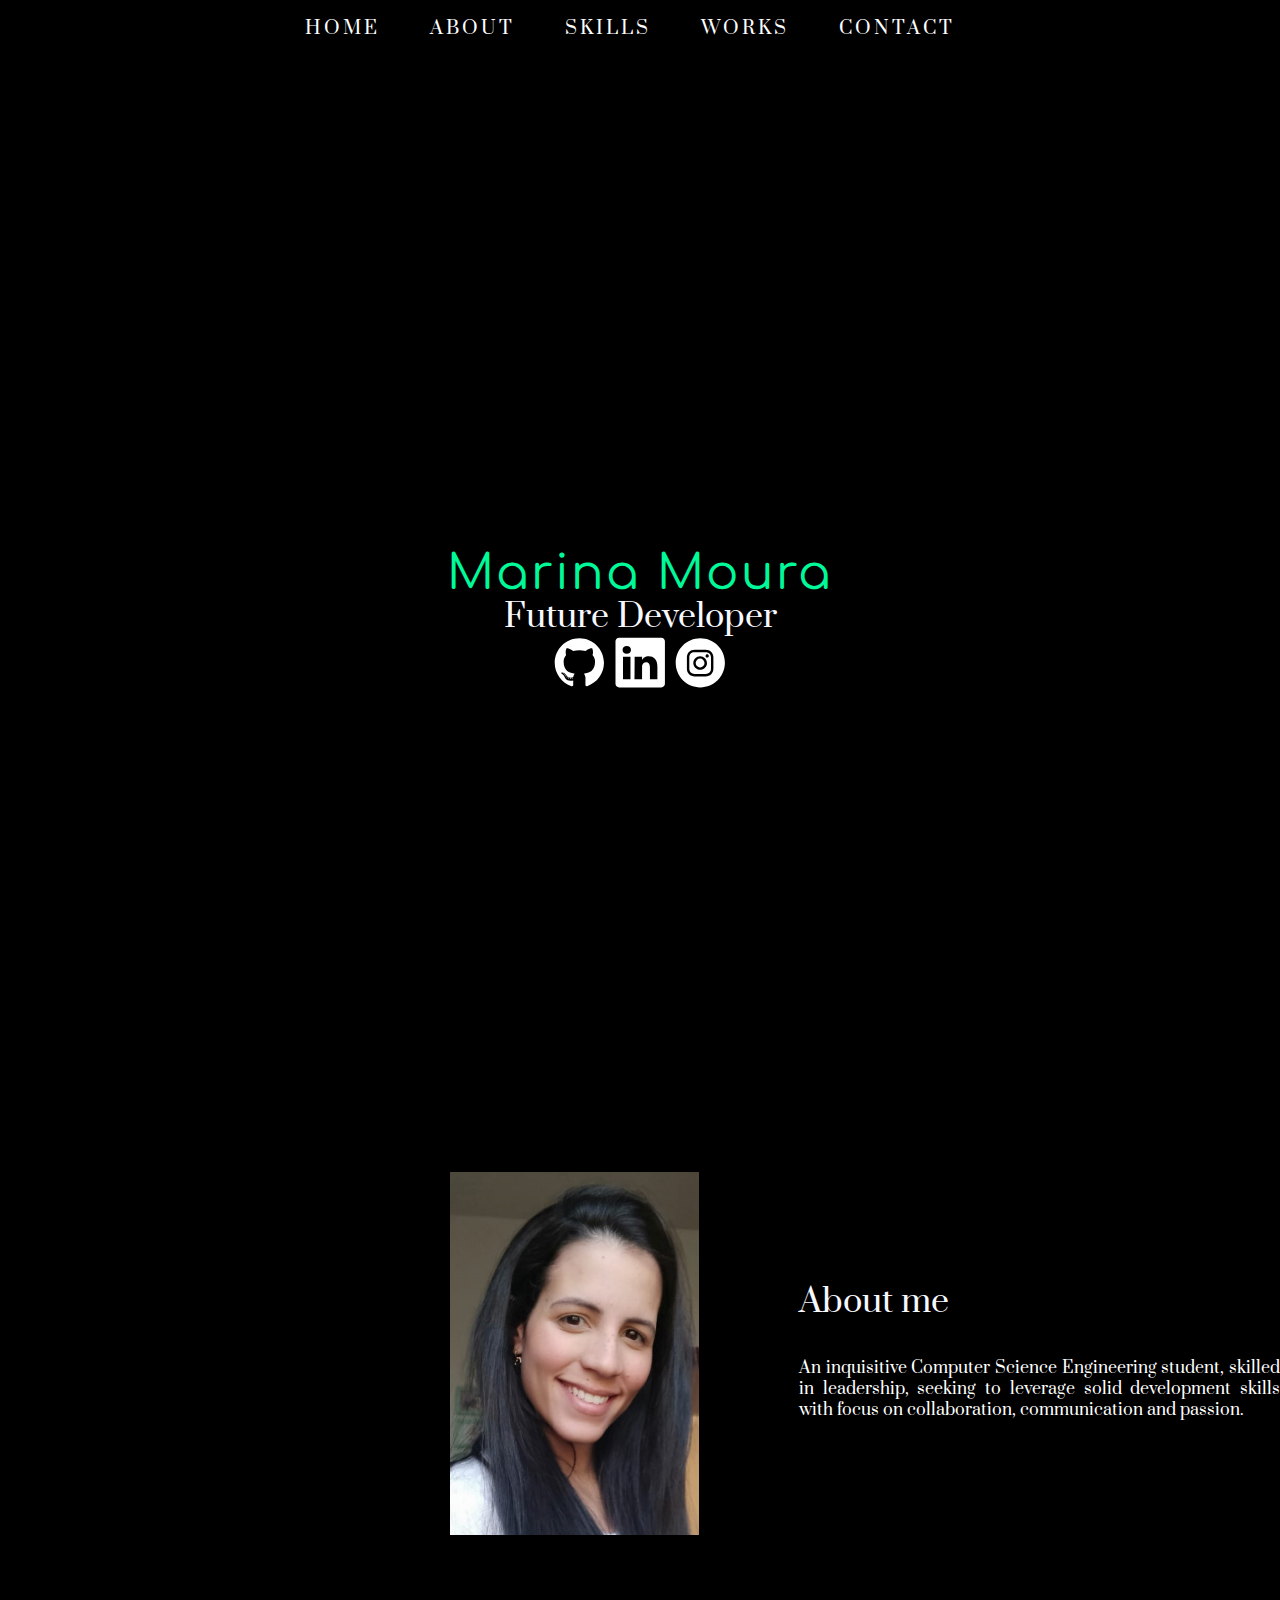
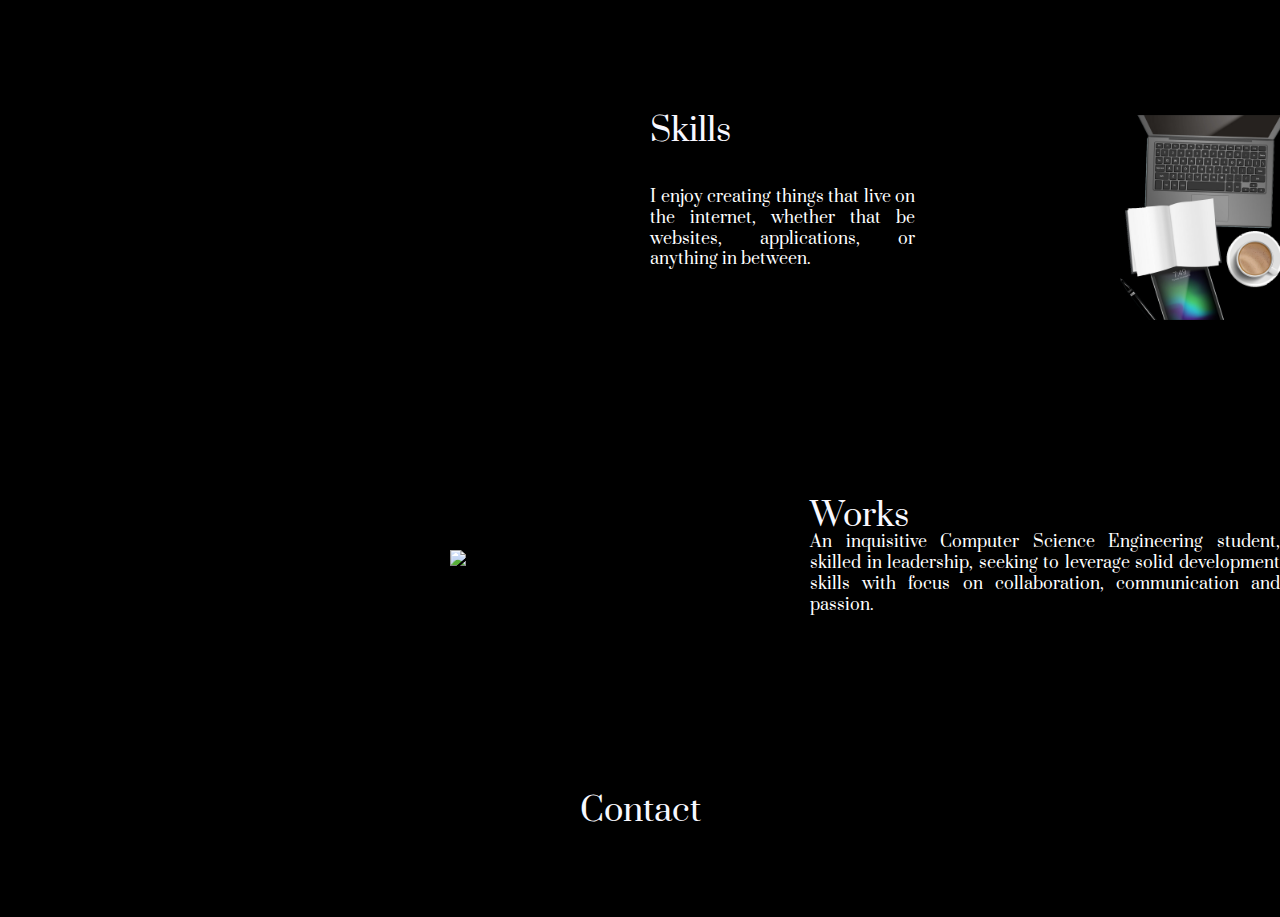
==== marina.html @ d6b8ef47 "Iniciando Projeto de Portifolio" ====
<!DOCTYPE html>
<html lang="pt-BR">
<head>
    <meta charset="UTF-8"/>
    <meta http-equiv="X-UA-Compatible" content="IE=edge"/>
    <meta name="viewport" content="width=device-width, initial-scale=1.0"/>
    <link href="./styles/styles.css" rel="stylesheet"/>
</head>
<body>
<header>
    <div class="content">
        <nav>
            <ul>
                <li><a href="#home">Home</a></li>
                <li><a href="#about">About</a></li>
                <li><a href="#skills">Skills</a></li>
                <li><a href="#woks">Works</a></li>
                <li><a href="#contact">Contact</a></li>
            </ul>
        </nav>

    </div>
</header>
<section id="home">
    <div class="content">
        <h1>Marina Moura</h1>
        <h2>Future Developer</h2>
        <div class="social">
            <a href="#" target="_blank">
                <svg enable-background="new -1163 1657.697 56.693 56.693" height="56.693px" id="Layer_1" version="1.1"
                     viewBox="-1163 1657.697 56.693 56.693" width="56.693px" xml:space="preserve"
                     xmlns="http://www.w3.org/2000/svg"
                     xmlns:xlink="http://www.w3.org/1999/xlink" fill="currentColor"><g><path clip-rule="evenodd" d="M-1134.6598,1662.9163c-13.601,0-24.63,11.0267-24.63,24.6299   c0,10.8821,7.0573,20.1144,16.8435,23.3713c1.2308,0.2279,1.6829-0.5345,1.6829-1.1849c0-0.587-0.0227-2.5276-0.0334-4.5857   c-6.8521,1.4901-8.2979-2.906-8.2979-2.906c-1.1205-2.8467-2.7347-3.6039-2.7347-3.6039   c-2.2349-1.5287,0.1685-1.4972,0.1685-1.4972c2.473,0.1737,3.7755,2.5385,3.7755,2.5385c2.1967,3.7651,5.7618,2.6765,7.1675,2.0472   c0.2211-1.5917,0.8591-2.6786,1.5637-3.2936c-5.4707-0.6226-11.2218-2.7347-11.2218-12.1722c0-2.6888,0.9623-4.8861,2.538-6.611   c-0.2557-0.6206-1.0989-3.1255,0.2386-6.5183c0,0,2.0684-0.6616,6.7747,2.525c1.9648-0.5458,4.0719-0.8195,6.165-0.829   c2.093,0.0095,4.2017,0.2832,6.17,0.829c4.7012-3.1866,6.7665-2.525,6.7665-2.525c1.3406,3.3928,0.4974,5.8977,0.2417,6.5183   c1.5793,1.7249,2.5348,3.9221,2.5348,6.611c0,9.4602-5.7618,11.5428-11.2465,12.1527c0.8834,0.7644,1.6704,2.2632,1.6704,4.561   c0,3.2955-0.0282,5.9479-0.0282,6.7592c0,0.6556,0.4432,1.4236,1.6915,1.1818c9.7812-3.2605,16.8296-12.4896,16.8296-23.3682   C-1110.0299,1673.943-1121.0574,1662.9163-1134.6598,1662.9163z" fill-rule="evenodd"/><path
                        d="M-1149.9611,1698.2793c-0.0542,0.1227-0.2469,0.1593-0.4222,0.0753c-0.1788-0.0804-0.2788-0.2473-0.2211-0.37   c0.053-0.126,0.2457-0.161,0.4242-0.0769C-1150.0013,1697.9882-1149.8993,1698.1566-1149.9611,1698.2793L-1149.9611,1698.2793z    M-1150.2642,1698.0547"/><path
                        d="M-1148.9634,1699.3922c-0.1174,0.1086-0.3473,0.0581-0.5031-0.1139c-0.1613-0.1718-0.1912-0.4016-0.072-0.5118   c0.1211-0.1088,0.3438-0.0579,0.505,0.1139C-1148.8721,1699.0541-1148.8407,1699.2819-1148.9634,1699.3922L-1148.9634,1699.3922z    M-1149.1984,1699.14"/><path
                        d="M-1147.9922,1700.8105c-0.151,0.1051-0.3979,0.0067-0.5505-0.2123c-0.151-0.2191-0.151-0.4819,0.0035-0.5872   c0.1526-0.1051,0.396-0.0104,0.5505,0.2068C-1147.8381,1700.4406-1147.8381,1700.7034-1147.9922,1700.8105L-1147.9922,1700.8105z    M-1147.9922,1700.8105"/><path
                        d="M-1146.6619,1702.1812c-0.1351,0.1489-0.4227,0.1086-0.6329-0.0945c-0.2155-0.1984-0.2753-0.4803-0.1403-0.6293   c0.1371-0.149,0.4263-0.1072,0.6381,0.0944C-1146.5831,1701.7501-1146.5182,1702.0337-1146.6619,1702.1812L-1146.6619,1702.1812z    M-1146.6619,1702.1812"/><path
                        d="M-1144.8265,1702.9769c-0.0597,0.1927-0.3365,0.2804-0.6154,0.1984c-0.2788-0.0845-0.4608-0.3103-0.4047-0.5051   c0.0577-0.1943,0.3361-0.2855,0.6169-0.1979C-1144.9512,1702.5563-1144.7688,1702.7805-1144.8265,1702.9769L-1144.8265,1702.9769z    M-1144.8265,1702.9769"/><path
                        d="M-1142.8107,1703.1243c0.0067,0.2031-0.2299,0.3716-0.5226,0.3752c-0.2944,0.0067-0.533-0.1577-0.5361-0.3577   c0-0.2052,0.2313-0.3717,0.5258-0.3768C-1143.0509,1702.7594-1142.8107,1702.9227-1142.8107,1703.1243L-1142.8107,1703.1243z    M-1142.8107,1703.1243"/><path
                        d="M-1140.9351,1702.8052c0.035,0.198-0.1686,0.4015-0.4594,0.4557c-0.2859,0.0526-0.5504-0.0701-0.587-0.2665   c-0.0354-0.2031,0.1716-0.4066,0.4573-0.4592C-1141.233,1702.4846-1140.9722,1702.6036-1140.9351,1702.8052L-1140.9351,1702.8052z    M-1140.9351,1702.8052"/></g></svg>
            </a>
            <a href="#" target="_blank">

                <svg enable-background="new 0 0 56.693 56.693" height="56.693px" id="Layer_1" version="1.1"
                     viewBox="0 0 56.693 56.693"
                     width="56.693px" xml:space="preserve" xmlns="http://www.w3.org/2000/svg"
                     xmlns:xlink="http://www.w3.org/1999/xlink" fill="currentColor"><g><path d="M30.071,27.101v-0.077c-0.016,0.026-0.033,0.052-0.05,0.077H30.071z"/><path
                        d="M49.265,4.667H7.145c-2.016,0-3.651,1.596-3.651,3.563v42.613c0,1.966,1.635,3.562,3.651,3.562h42.12   c2.019,0,3.654-1.597,3.654-3.562V8.23C52.919,6.262,51.283,4.667,49.265,4.667z M18.475,46.304h-7.465V23.845h7.465V46.304z    M14.743,20.777h-0.05c-2.504,0-4.124-1.725-4.124-3.88c0-2.203,1.67-3.88,4.223-3.88c2.554,0,4.125,1.677,4.175,3.88   C18.967,19.052,17.345,20.777,14.743,20.777z M45.394,46.304h-7.465V34.286c0-3.018-1.08-5.078-3.781-5.078   c-2.062,0-3.29,1.389-3.831,2.731c-0.197,0.479-0.245,1.149-0.245,1.821v12.543h-7.465c0,0,0.098-20.354,0-22.459h7.465v3.179   c0.992-1.53,2.766-3.709,6.729-3.709c4.911,0,8.594,3.211,8.594,10.11V46.304z"/></g></svg>
            </a>
            <a href="#" target="_blank">
                <svg height="56.7px" id="Layer_1" style="enable-background:new 0 0 56.7 56.7;" version="1.1"
                     viewBox="0 0 56.7 56.7"
                     width="56.7px" xml:space="preserve" xmlns="http://www.w3.org/2000/svg"
                     xmlns:xlink="http://www.w3.org/1999/xlink" fill="currentColor"><g><circle cx="28.1" cy="30" r="4.4"/><path
                        d="M33.6,19.2h-11c-1.6,0-3,0.5-3.9,1.4c-0.9,0.9-1.4,2.3-1.4,3.9v11c0,1.6,0.5,3,1.5,4c1,0.9,2.3,1.4,3.9,1.4h10.9   c1.6,0,3-0.5,3.9-1.4c1-0.9,1.5-2.3,1.5-3.9v-11c0-1.6-0.5-2.9-1.4-3.9C36.6,19.7,35.3,19.2,33.6,19.2z M28.1,36.8   c-3.8,0-6.8-3.1-6.8-6.8c0-3.8,3.1-6.8,6.8-6.8S35,26.2,35,30C35,33.8,31.9,36.8,28.1,36.8z M35.2,24.5c-0.9,0-1.6-0.7-1.6-1.6   s0.7-1.6,1.6-1.6s1.6,0.7,1.6,1.6S36.1,24.5,35.2,24.5z"/><path
                        d="M28.3,5.2c-13.6,0-24.6,11-24.6,24.6c0,13.6,11,24.6,24.6,24.6c13.6,0,24.6-11,24.6-24.6C53,16.2,41.9,5.2,28.3,5.2z    M41.4,35.6c0,2.3-0.8,4.3-2.2,5.7c-1.4,1.4-3.4,2.1-5.6,2.1H22.7c-2.2,0-4.2-0.7-5.6-2.1c-1.5-1.4-2.2-3.4-2.2-5.7v-11   c0-4.6,3.1-7.8,7.8-7.8h11c2.3,0,4.2,0.8,5.6,2.2c1.4,1.4,2.1,3.3,2.1,5.6V35.6z"/></g></svg>
            </a>
        </div>
    </div>
</section>
<section id="about">
    <div class="content">
        <img src="./img/perfil.jpeg" alt="imagem"/>
        <div class="aboutmetext">
            <h2>About me</h2>
            <p>
                An inquisitive Computer Science Engineering student, skilled in leadership,
                seeking to leverage solid development skills with focus on collaboration,
                communication and passion.
            </p>
        </div>
    </div>
</section>
<section id="skills">
    <div class="content">
        <div class="skillstext">
            <h2>Skills</h2>
            <p>
                I enjoy creating things that live on the internet, whether that be websites, applications, or anything
                in between.
            </p>
        </div>
        <img src="./img/skills.png" alt="Skills"/>
    </div>
</section>
<section id="works">
    <div class="content">
        <img src="./img/works.jpg" alt="woks"/>
        <div class="workstxt">
            <h2>Works</h2>
            <p>
                An inquisitive Computer Science Engineering student, skilled in leadership, seeking to leverage solid development skills with focus on collaboration, communication and passion.
            </p>
        </div>
    </div>
</section>
<section id="contact">
    <div class="content">
        <h2>Contact</h2>
    </div>
</section>
<body>
</html>
---- styles/styles.css ----
@import url('https://fonts.googleapis.com/css2?family=Prata&display=swap');
@import url('https://fonts.googleapis.com/css2?family=Comfortaa:wght@300&display=swap');

/*.navecao{
    font-family: 'Poiret One', cursive;
    font-size: 24px;
    color:aliceblue;
}

.navecao ul {
    display:flex;
    justify-content:center;
}

.navecao ul li {
    list-style: none;
    padding-right: 20px;
    background-color: rgb(0, 0, 0);
    letter-spacing: 3px;
}*/

:root {
    --color-back: #00000;
}

/* RESET */
html, body, div, span, applet, object, iframe,
h1, h2, h3, h4, h5, h6, p, blockquote, pre,
a, abbr, acronym, address, big, cite, code,
del, dfn, em, img, ins, kbd, q, s, samp,
small, strike, strong, sub, sup, tt, var,
b, u, i, center,
dl, dt, dd, ol, ul, li,
fieldset, form, label, legend,
table, caption, tbody, tfoot, thead, tr, th, td,
article, aside, canvas, details, embed,
figure, figcaption, footer, header, hgroup,
menu, nav, output, ruby, section, summary,
time, mark, audio, video {
    margin: 0;
    padding: 0;
    border: 0;
    font-size: 100%;
    font: inherit;
    vertical-align: baseline;
}

/* HTML5 display-role reset for older browsers */
article, aside, details, figcaption, figure,
footer, header, hgroup, menu, nav, section {
    display: block;
}

body {
    line-height: 1;
}

ol, ul {
    list-style: none;
}

blockquote, q {
    quotes: none;
}

blockquote:before, blockquote:after,
q:before, q:after {
    content: '';
    content: none;
}

table {
    border-collapse: collapse;
    border-spacing: 0;
}

a {
    text-decoration: none;
}

p {
    display: flex;
    justify-content: center;
    color: white;
    text-align: justify;
    line-height: 1.3;
}

html {
    font-family: 'Prata', serif;
    font-weight: 400;
    scroll-behavior: smooth;
    background-color: black;
}

header,
section,
footer {
    display: flex;
    justify-content: center;
    width: 100vw; /*100% o tamanho da tela*/
}

section {
    padding: 90px 0;
}

.content {
    display: flex;
    flex-direction: column;
    /*margin: home right bottom left */
    margin: 0 auto;
    max-width: 1258px;
    width: 100%;
}

.content h1 {
    display: flex;
    padding-top: 100px;
    justify-content: center;
}

/*TYPOGRAPHY*/

h1 {
    font-family: 'Comfortaa', cursive;
    font-size: 48px;
    line-height: 54px;
    color: mediumspringgreen;
    letter-spacing: 2px;
}
h2 {
    font-size: 32px;
    color: ghostwhite;
}

/*HEADER */
nav {
    display: block;
    width: 100%;
}

nav ul {
    align-items: center;
    display: flex;
    justify-content: center;
    height: 58px;
    /*largura 100% do tamanho do elemento pai*/
    width: 100%;
}

nav ul li {
    display: block;
    margin: 0 15px;
}

nav ul li a {
    color: white;
    font-size: 18px;
    letter-spacing: 3px;
    padding-right: 20px;
    text-transform: uppercase;
}

nav ul li a:hover {
    color: mediumspringgreen;

}

/*home*/

#home .content {
    align-items: center;
    height: calc(100vh - 56px);
    justify-content: center;
}


#home .social a {
    color:white;

}
#home .social a:hover {
    color: mediumspringgreen;
}

/* about me*/

#about .content{
    flex-direction: row;
    align-items: center;
    margin-left: 450px;
}

#about img {
    width: 30%;
}

#about .aboutmetext {
    margin-left: 100px;
    width: 600px;
}
#about .aboutmetext h2 {
    margin-bottom: 40px;
}

/*skills*/

#skills .content {
    flex-direction: row;
    margin-left: 550px;
}

#skills p {
    padding-top: 40px;

}

#skills img {
    width: 50%;
}

#skills .skillstext {
    margin-left: 100px;
    width: 600px;
}

/*works*/

#works .content{
    flex-direction: row;
    align-items: center;
    margin-left: 450px;
}

#works img {
    width: 40%;
}

#works .workstxt {
    margin-left: 100px;
    width: 600px;

}
/*contact*/

#contact .content {
    align-items: center;
    justify-content: center;
}
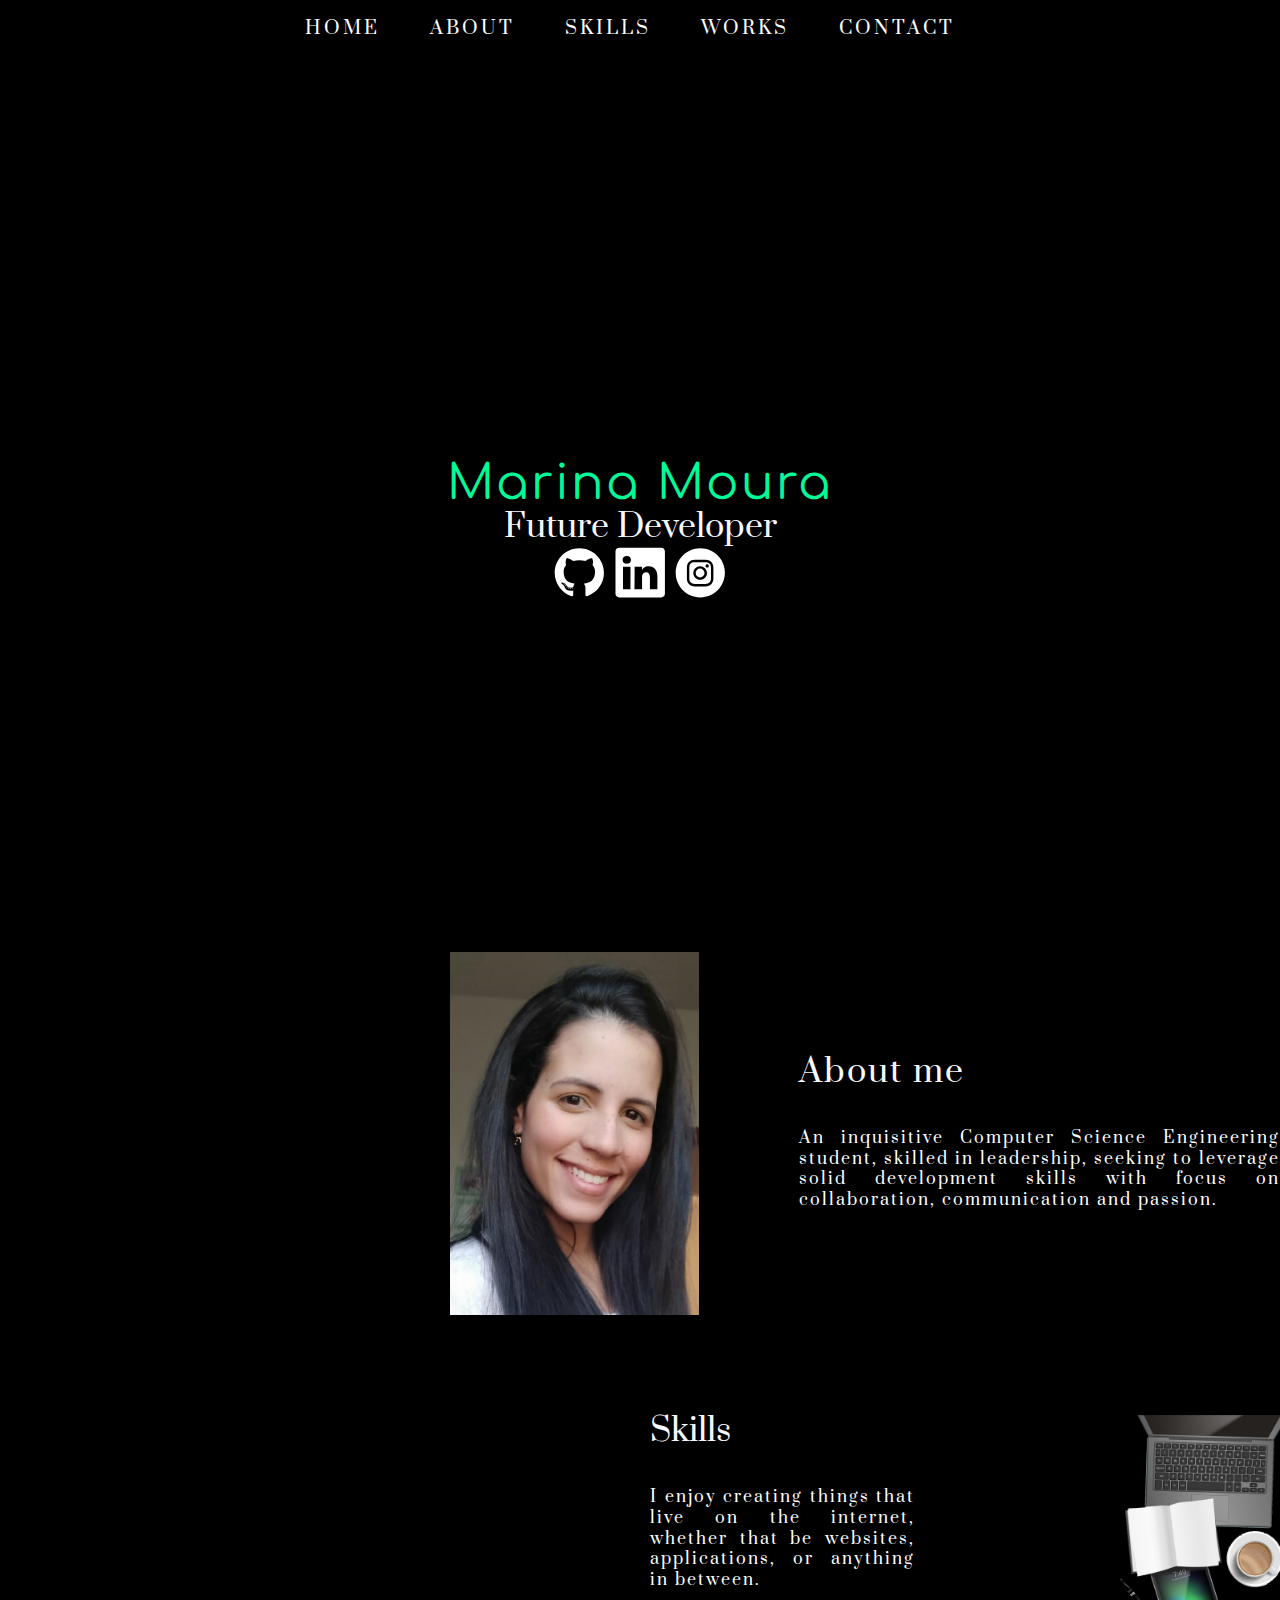
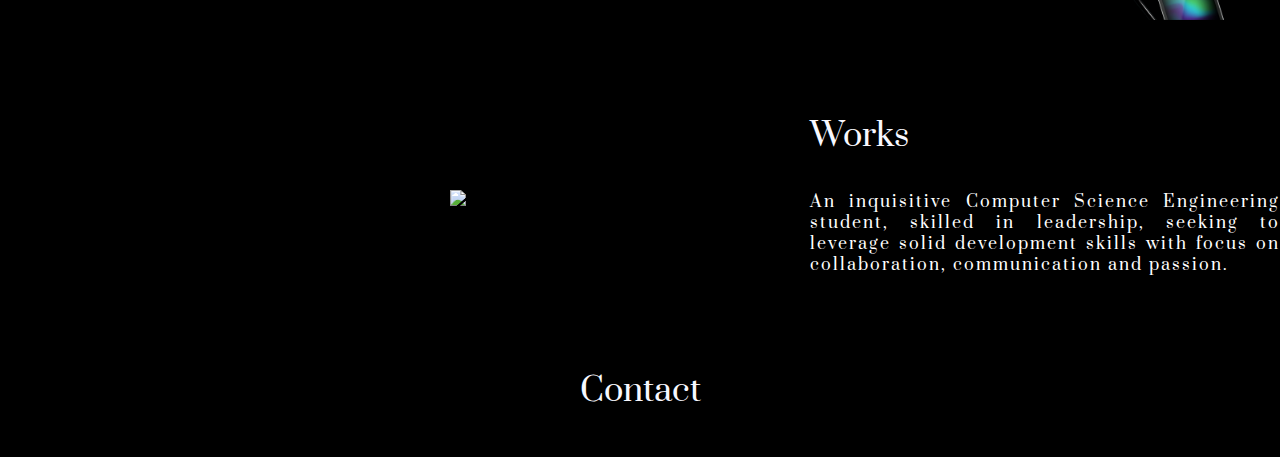
==== commit 01270bc7: "Ajustes nos Styles" ====
--- a/marina.html
+++ b/marina.html
@@ -7,6 +7,7 @@
     <link href="./styles/styles.css" rel="stylesheet"/>
 </head>
 <body>
+<title>Portifólio Marina</title>
 <header>
     <div class="content">
         <nav>
@@ -14,7 +15,7 @@
                 <li><a href="#home">Home</a></li>
                 <li><a href="#about">About</a></li>
                 <li><a href="#skills">Skills</a></li>
-                <li><a href="#woks">Works</a></li>
+                <li><a href="#works">Works</a></li>
                 <li><a href="#contact">Contact</a></li>
             </ul>
         </nav>
@@ -30,7 +31,7 @@
                 <svg enable-background="new -1163 1657.697 56.693 56.693" height="56.693px" id="Layer_1" version="1.1"
                      viewBox="-1163 1657.697 56.693 56.693" width="56.693px" xml:space="preserve"
                      xmlns="http://www.w3.org/2000/svg"
-                     xmlns:xlink="http://www.w3.org/1999/xlink" fill="currentColor"><g><path clip-rule="evenodd" d="M-1134.6598,1662.9163c-13.601,0-24.63,11.0267-24.63,24.6299   c0,10.8821,7.0573,20.1144,16.8435,23.3713c1.2308,0.2279,1.6829-0.5345,1.6829-1.1849c0-0.587-0.0227-2.5276-0.0334-4.5857   c-6.8521,1.4901-8.2979-2.906-8.2979-2.906c-1.1205-2.8467-2.7347-3.6039-2.7347-3.6039   c-2.2349-1.5287,0.1685-1.4972,0.1685-1.4972c2.473,0.1737,3.7755,2.5385,3.7755,2.5385c2.1967,3.7651,5.7618,2.6765,7.1675,2.0472   c0.2211-1.5917,0.8591-2.6786,1.5637-3.2936c-5.4707-0.6226-11.2218-2.7347-11.2218-12.1722c0-2.6888,0.9623-4.8861,2.538-6.611   c-0.2557-0.6206-1.0989-3.1255,0.2386-6.5183c0,0,2.0684-0.6616,6.7747,2.525c1.9648-0.5458,4.0719-0.8195,6.165-0.829   c2.093,0.0095,4.2017,0.2832,6.17,0.829c4.7012-3.1866,6.7665-2.525,6.7665-2.525c1.3406,3.3928,0.4974,5.8977,0.2417,6.5183   c1.5793,1.7249,2.5348,3.9221,2.5348,6.611c0,9.4602-5.7618,11.5428-11.2465,12.1527c0.8834,0.7644,1.6704,2.2632,1.6704,4.561   c0,3.2955-0.0282,5.9479-0.0282,6.7592c0,0.6556,0.4432,1.4236,1.6915,1.1818c9.7812-3.2605,16.8296-12.4896,16.8296-23.3682   C-1110.0299,1673.943-1121.0574,1662.9163-1134.6598,1662.9163z" fill-rule="evenodd"/><path
+                     fill="currentColor"><g><path clip-rule="evenodd" d="M-1134.6598,1662.9163c-13.601,0-24.63,11.0267-24.63,24.6299   c0,10.8821,7.0573,20.1144,16.8435,23.3713c1.2308,0.2279,1.6829-0.5345,1.6829-1.1849c0-0.587-0.0227-2.5276-0.0334-4.5857   c-6.8521,1.4901-8.2979-2.906-8.2979-2.906c-1.1205-2.8467-2.7347-3.6039-2.7347-3.6039   c-2.2349-1.5287,0.1685-1.4972,0.1685-1.4972c2.473,0.1737,3.7755,2.5385,3.7755,2.5385c2.1967,3.7651,5.7618,2.6765,7.1675,2.0472   c0.2211-1.5917,0.8591-2.6786,1.5637-3.2936c-5.4707-0.6226-11.2218-2.7347-11.2218-12.1722c0-2.6888,0.9623-4.8861,2.538-6.611   c-0.2557-0.6206-1.0989-3.1255,0.2386-6.5183c0,0,2.0684-0.6616,6.7747,2.525c1.9648-0.5458,4.0719-0.8195,6.165-0.829   c2.093,0.0095,4.2017,0.2832,6.17,0.829c4.7012-3.1866,6.7665-2.525,6.7665-2.525c1.3406,3.3928,0.4974,5.8977,0.2417,6.5183   c1.5793,1.7249,2.5348,3.9221,2.5348,6.611c0,9.4602-5.7618,11.5428-11.2465,12.1527c0.8834,0.7644,1.6704,2.2632,1.6704,4.561   c0,3.2955-0.0282,5.9479-0.0282,6.7592c0,0.6556,0.4432,1.4236,1.6915,1.1818c9.7812-3.2605,16.8296-12.4896,16.8296-23.3682   C-1110.0299,1673.943-1121.0574,1662.9163-1134.6598,1662.9163z" fill-rule="evenodd"/><path
                         d="M-1149.9611,1698.2793c-0.0542,0.1227-0.2469,0.1593-0.4222,0.0753c-0.1788-0.0804-0.2788-0.2473-0.2211-0.37   c0.053-0.126,0.2457-0.161,0.4242-0.0769C-1150.0013,1697.9882-1149.8993,1698.1566-1149.9611,1698.2793L-1149.9611,1698.2793z    M-1150.2642,1698.0547"/><path
                         d="M-1148.9634,1699.3922c-0.1174,0.1086-0.3473,0.0581-0.5031-0.1139c-0.1613-0.1718-0.1912-0.4016-0.072-0.5118   c0.1211-0.1088,0.3438-0.0579,0.505,0.1139C-1148.8721,1699.0541-1148.8407,1699.2819-1148.9634,1699.3922L-1148.9634,1699.3922z    M-1149.1984,1699.14"/><path
                         d="M-1147.9922,1700.8105c-0.151,0.1051-0.3979,0.0067-0.5505-0.2123c-0.151-0.2191-0.151-0.4819,0.0035-0.5872   c0.1526-0.1051,0.396-0.0104,0.5505,0.2068C-1147.8381,1700.4406-1147.8381,1700.7034-1147.9922,1700.8105L-1147.9922,1700.8105z    M-1147.9922,1700.8105"/><path
@@ -44,14 +45,14 @@
                 <svg enable-background="new 0 0 56.693 56.693" height="56.693px" id="Layer_1" version="1.1"
                      viewBox="0 0 56.693 56.693"
                      width="56.693px" xml:space="preserve" xmlns="http://www.w3.org/2000/svg"
-                     xmlns:xlink="http://www.w3.org/1999/xlink" fill="currentColor"><g><path d="M30.071,27.101v-0.077c-0.016,0.026-0.033,0.052-0.05,0.077H30.071z"/><path
+                     fill="currentColor"><g><path d="M30.071,27.101v-0.077c-0.016,0.026-0.033,0.052-0.05,0.077H30.071z"/><path
                         d="M49.265,4.667H7.145c-2.016,0-3.651,1.596-3.651,3.563v42.613c0,1.966,1.635,3.562,3.651,3.562h42.12   c2.019,0,3.654-1.597,3.654-3.562V8.23C52.919,6.262,51.283,4.667,49.265,4.667z M18.475,46.304h-7.465V23.845h7.465V46.304z    M14.743,20.777h-0.05c-2.504,0-4.124-1.725-4.124-3.88c0-2.203,1.67-3.88,4.223-3.88c2.554,0,4.125,1.677,4.175,3.88   C18.967,19.052,17.345,20.777,14.743,20.777z M45.394,46.304h-7.465V34.286c0-3.018-1.08-5.078-3.781-5.078   c-2.062,0-3.29,1.389-3.831,2.731c-0.197,0.479-0.245,1.149-0.245,1.821v12.543h-7.465c0,0,0.098-20.354,0-22.459h7.465v3.179   c0.992-1.53,2.766-3.709,6.729-3.709c4.911,0,8.594,3.211,8.594,10.11V46.304z"/></g></svg>
             </a>
             <a href="#" target="_blank">
                 <svg height="56.7px" id="Layer_1" style="enable-background:new 0 0 56.7 56.7;" version="1.1"
                      viewBox="0 0 56.7 56.7"
                      width="56.7px" xml:space="preserve" xmlns="http://www.w3.org/2000/svg"
-                     xmlns:xlink="http://www.w3.org/1999/xlink" fill="currentColor"><g><circle cx="28.1" cy="30" r="4.4"/><path
+                     fill="currentColor"><g><circle cx="28.1" cy="30" r="4.4"/><path
                         d="M33.6,19.2h-11c-1.6,0-3,0.5-3.9,1.4c-0.9,0.9-1.4,2.3-1.4,3.9v11c0,1.6,0.5,3,1.5,4c1,0.9,2.3,1.4,3.9,1.4h10.9   c1.6,0,3-0.5,3.9-1.4c1-0.9,1.5-2.3,1.5-3.9v-11c0-1.6-0.5-2.9-1.4-3.9C36.6,19.7,35.3,19.2,33.6,19.2z M28.1,36.8   c-3.8,0-6.8-3.1-6.8-6.8c0-3.8,3.1-6.8,6.8-6.8S35,26.2,35,30C35,33.8,31.9,36.8,28.1,36.8z M35.2,24.5c-0.9,0-1.6-0.7-1.6-1.6   s0.7-1.6,1.6-1.6s1.6,0.7,1.6,1.6S36.1,24.5,35.2,24.5z"/><path
                         d="M28.3,5.2c-13.6,0-24.6,11-24.6,24.6c0,13.6,11,24.6,24.6,24.6c13.6,0,24.6-11,24.6-24.6C53,16.2,41.9,5.2,28.3,5.2z    M41.4,35.6c0,2.3-0.8,4.3-2.2,5.7c-1.4,1.4-3.4,2.1-5.6,2.1H22.7c-2.2,0-4.2-0.7-5.6-2.1c-1.5-1.4-2.2-3.4-2.2-5.7v-11   c0-4.6,3.1-7.8,7.8-7.8h11c2.3,0,4.2,0.8,5.6,2.2c1.4,1.4,2.1,3.3,2.1,5.6V35.6z"/></g></svg>
             </a>
@@ -86,10 +87,11 @@
 <section id="works">
     <div class="content">
         <img src="./img/works.jpg" alt="woks"/>
-        <div class="workstxt">
+        <div class="workstext">
             <h2>Works</h2>
             <p>
-                An inquisitive Computer Science Engineering student, skilled in leadership, seeking to leverage solid development skills with focus on collaboration, communication and passion.
+                An inquisitive Computer Science Engineering student, skilled in leadership, seeking to leverage solid
+                development skills with focus on collaboration, communication and passion.
             </p>
         </div>
     </div>
@@ -99,5 +101,5 @@
         <h2>Contact</h2>
     </div>
 </section>
-<body>
+</body>
 </html>--- a/styles/styles.css
+++ b/styles/styles.css
@@ -102,7 +102,8 @@
 }
 
 section {
-    padding: 90px 0;
+    padding: 50px 0;
+
 }
 
 .content {
@@ -112,6 +113,7 @@
     margin: 0 auto;
     max-width: 1258px;
     width: 100%;
+
 }
 
 .content h1 {
@@ -119,7 +121,16 @@
     padding-top: 100px;
     justify-content: center;
 }
-
+.text {
+    width: 600px;
+}
+
+.text.left {
+    margin-left: 150px;
+}
+.text.right {
+    margin-right: 150px;
+}
 /*TYPOGRAPHY*/
 
 h1 {
@@ -169,12 +180,16 @@
 
 /*home*/
 
+#home {
+    padding: 0;
+}
 #home .content {
     align-items: center;
     height: calc(100vh - 56px);
     justify-content: center;
-}
-
+
+
+}
 
 #home .social a {
     color:white;
@@ -199,6 +214,7 @@
 #about .aboutmetext {
     margin-left: 100px;
     width: 600px;
+    letter-spacing: 2px;
 }
 #about .aboutmetext h2 {
     margin-bottom: 40px;
@@ -213,6 +229,7 @@
 
 #skills p {
     padding-top: 40px;
+    letter-spacing: 2px;
 
 }
 
@@ -237,11 +254,16 @@
     width: 40%;
 }
 
-#works .workstxt {
+#works .workstext {
     margin-left: 100px;
     width: 600px;
-
-}
+}
+
+#works p {
+    padding-top: 40px;
+    letter-spacing: 2px;
+}
+
 /*contact*/
 
 #contact .content {
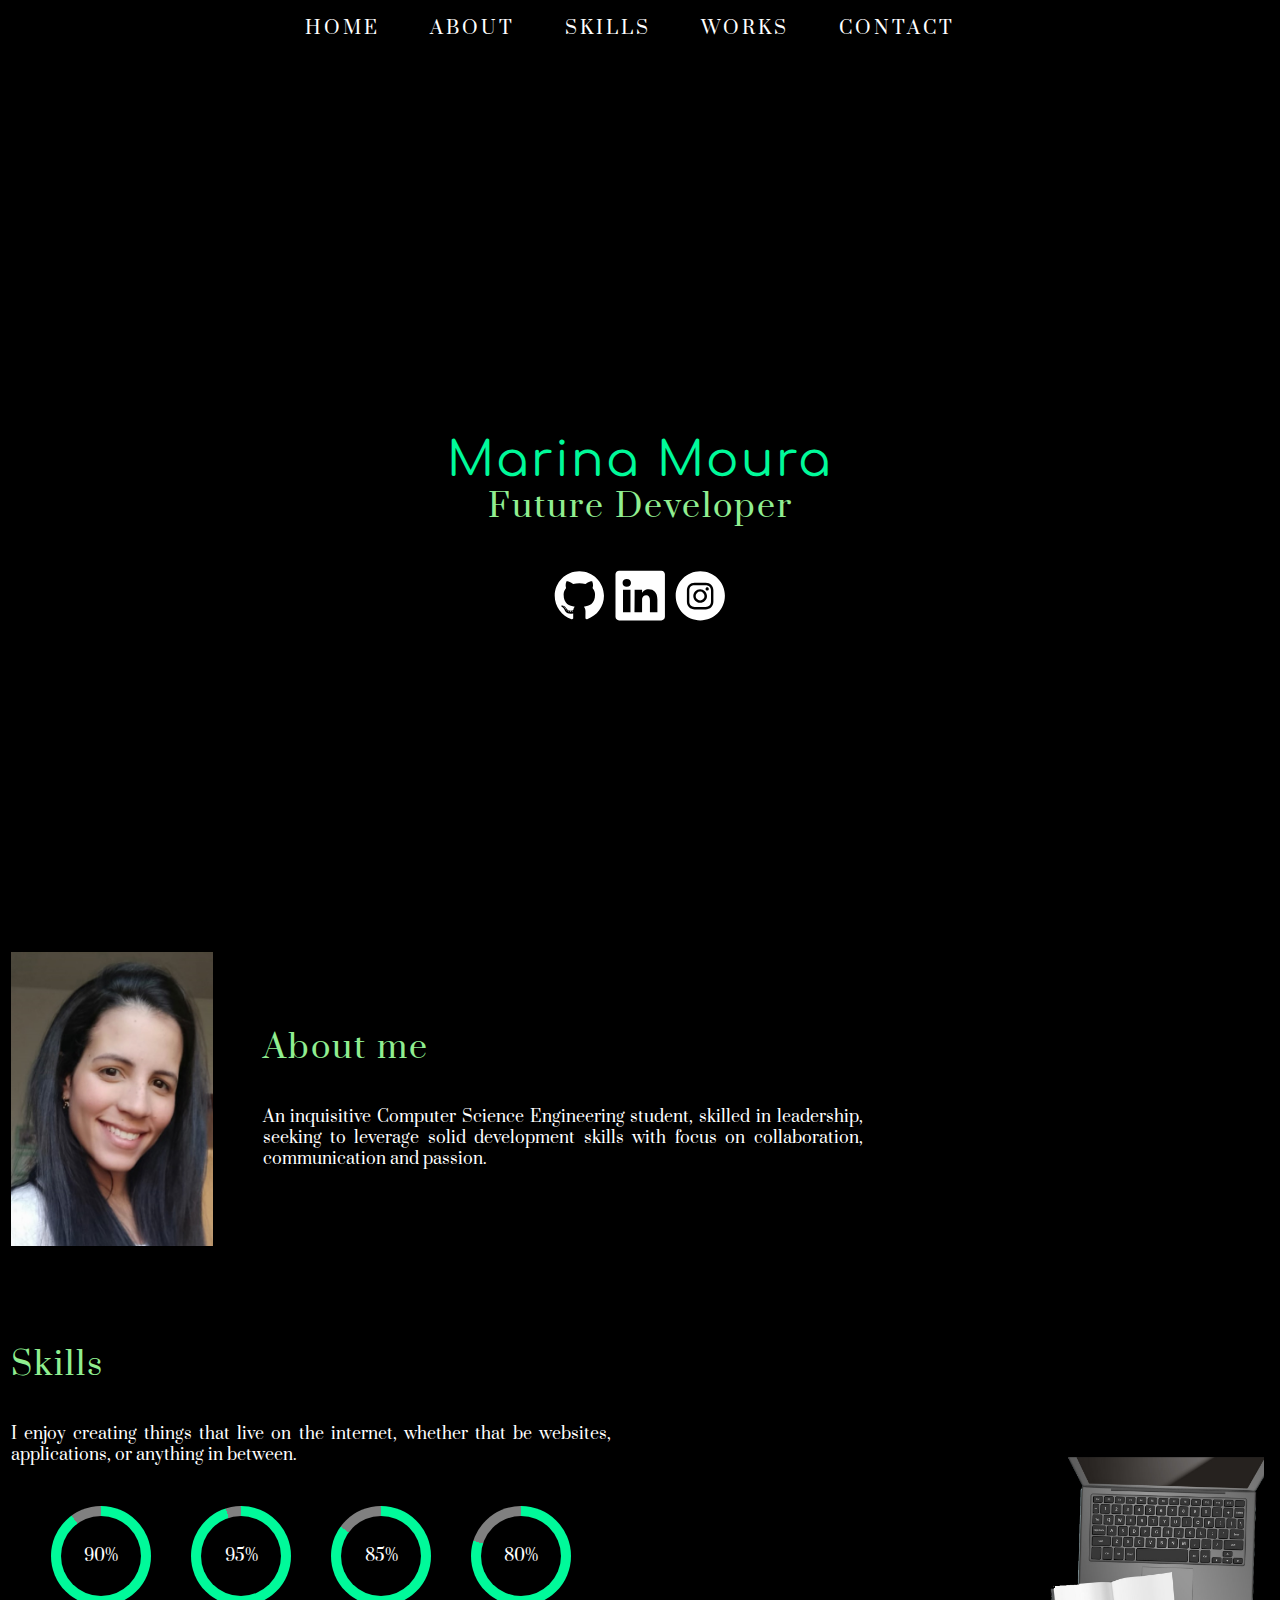
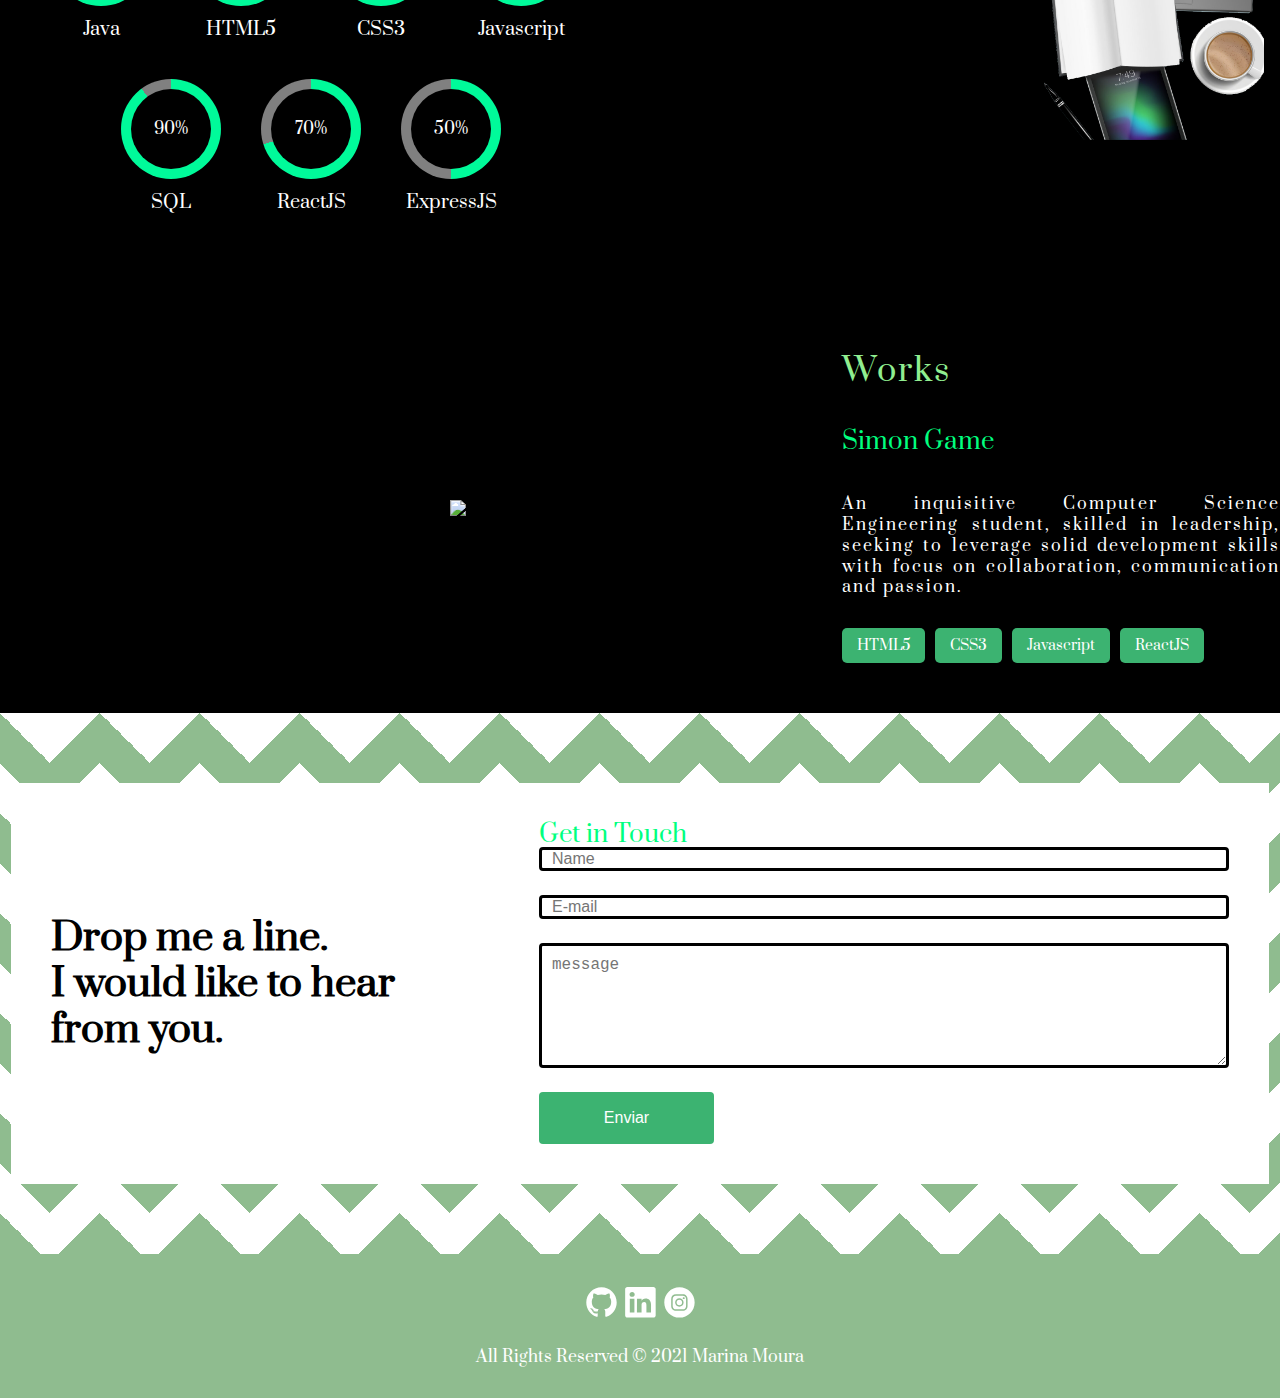
==== commit 05ab765b: "Ajustes nos styles" ====
--- a/marina.html
+++ b/marina.html
@@ -62,7 +62,7 @@
 <section id="about">
     <div class="content">
         <img src="./img/perfil.jpeg" alt="imagem"/>
-        <div class="aboutmetext">
+        <div class="text right">
             <h2>About me</h2>
             <p>
                 An inquisitive Computer Science Engineering student, skilled in leadership,
@@ -74,32 +74,136 @@
 </section>
 <section id="skills">
     <div class="content">
-        <div class="skillstext">
+        <div class="text right">
             <h2>Skills</h2>
             <p>
                 I enjoy creating things that live on the internet, whether that be websites, applications, or anything
                 in between.
             </p>
+            <div class="skills-list">
+                <div>
+                    <div class="skill-content">
+                        <div class="skill sk90">
+                            <span>90%</span>
+                        </div>
+                        <small>Java</small>
+                    </div>
+                </div>
+                <div class="skill-content">
+                    <div class="skill sk95">
+                        <span>95%</span>
+                    </div>
+                    <small>HTML5</small>
+                </div>
+
+                <div class="skill-content">
+                    <div class="skill sk85">
+                        <span>85%</span>
+                    </div>
+                    <small>CSS3</small>
+                </div>
+
+                <div class="skill-content">
+                    <div class="skill sk80">
+                        <span>80%</span>
+                    </div>
+                    <small>Javascript</small>
+                </div>
+
+                <div class="skill-content">
+                    <div class="skill sk90">
+                        <span>90%</span>
+                    </div>
+                    <small>SQL</small>
+                </div>
+
+                <div class="skill-content">
+                    <div class="skill sk70">
+                        <span>70%</span>
+                    </div>
+                    <small>ReactJS</small>
+                </div>
+
+                <div class="skill-content">
+                    <div class="skill sk50">
+                        <span>50%</span>
+                    </div>
+                    <small>ExpressJS</small>
+                </div>
+            </div>
         </div>
         <img src="./img/skills.png" alt="Skills"/>
     </div>
 </section>
 <section id="works">
     <div class="content">
-        <img src="./img/works.jpg" alt="woks"/>
-        <div class="workstext">
+        <img src="./img/works.jpg" alt="works"/>
+        <div class="text left">
             <h2>Works</h2>
+            <h3>Simon Game</h3>
             <p>
                 An inquisitive Computer Science Engineering student, skilled in leadership, seeking to leverage solid
                 development skills with focus on collaboration, communication and passion.
             </p>
+            <div class="tags">
+                <span>HTML5</span>
+                <span>CSS3</span>
+                <span>Javascript</span>
+                <span>ReactJS</span>
+            </div>
         </div>
     </div>
 </section>
 <section id="contact">
     <div class="content">
-        <h2>Contact</h2>
-    </div>
-</section>
+        <span>
+            Drop me a line.<br/>
+            I would like to hear from you.
+        </span>
+        <form>
+            <h3>Get in Touch</h3>
+            <input name="name" type="text" placeholder="Name" required/>
+            <input name="email" type="email" placeholder="E-mail" required/>
+            <textarea name="message" placeholder="message" required></textarea>
+            <button type="submit">Enviar</button>
+        </form>
+    </div>
+</section>
+<footer>
+    <div class="content">
+        <div class="social">
+            <a href="#" target="_blank">
+                <svg enable-background="new -1163 1657.697 56.693 56.693" height="56.693px" id="Layer_1" version="1.1"
+                     viewBox="-1163 1657.697 56.693 56.693" width="56.693px" xml:space="preserve"
+                     xmlns="http://www.w3.org/2000/svg"
+                     fill="currentColor"><g><path clip-rule="evenodd" d="M-1134.6598,1662.9163c-13.601,0-24.63,11.0267-24.63,24.6299   c0,10.8821,7.0573,20.1144,16.8435,23.3713c1.2308,0.2279,1.6829-0.5345,1.6829-1.1849c0-0.587-0.0227-2.5276-0.0334-4.5857   c-6.8521,1.4901-8.2979-2.906-8.2979-2.906c-1.1205-2.8467-2.7347-3.6039-2.7347-3.6039   c-2.2349-1.5287,0.1685-1.4972,0.1685-1.4972c2.473,0.1737,3.7755,2.5385,3.7755,2.5385c2.1967,3.7651,5.7618,2.6765,7.1675,2.0472   c0.2211-1.5917,0.8591-2.6786,1.5637-3.2936c-5.4707-0.6226-11.2218-2.7347-11.2218-12.1722c0-2.6888,0.9623-4.8861,2.538-6.611   c-0.2557-0.6206-1.0989-3.1255,0.2386-6.5183c0,0,2.0684-0.6616,6.7747,2.525c1.9648-0.5458,4.0719-0.8195,6.165-0.829   c2.093,0.0095,4.2017,0.2832,6.17,0.829c4.7012-3.1866,6.7665-2.525,6.7665-2.525c1.3406,3.3928,0.4974,5.8977,0.2417,6.5183   c1.5793,1.7249,2.5348,3.9221,2.5348,6.611c0,9.4602-5.7618,11.5428-11.2465,12.1527c0.8834,0.7644,1.6704,2.2632,1.6704,4.561   c0,3.2955-0.0282,5.9479-0.0282,6.7592c0,0.6556,0.4432,1.4236,1.6915,1.1818c9.7812-3.2605,16.8296-12.4896,16.8296-23.3682   C-1110.0299,1673.943-1121.0574,1662.9163-1134.6598,1662.9163z" fill-rule="evenodd"/><path
+                        d="M-1149.9611,1698.2793c-0.0542,0.1227-0.2469,0.1593-0.4222,0.0753c-0.1788-0.0804-0.2788-0.2473-0.2211-0.37   c0.053-0.126,0.2457-0.161,0.4242-0.0769C-1150.0013,1697.9882-1149.8993,1698.1566-1149.9611,1698.2793L-1149.9611,1698.2793z    M-1150.2642,1698.0547"/><path
+                        d="M-1148.9634,1699.3922c-0.1174,0.1086-0.3473,0.0581-0.5031-0.1139c-0.1613-0.1718-0.1912-0.4016-0.072-0.5118   c0.1211-0.1088,0.3438-0.0579,0.505,0.1139C-1148.8721,1699.0541-1148.8407,1699.2819-1148.9634,1699.3922L-1148.9634,1699.3922z    M-1149.1984,1699.14"/><path
+                        d="M-1147.9922,1700.8105c-0.151,0.1051-0.3979,0.0067-0.5505-0.2123c-0.151-0.2191-0.151-0.4819,0.0035-0.5872   c0.1526-0.1051,0.396-0.0104,0.5505,0.2068C-1147.8381,1700.4406-1147.8381,1700.7034-1147.9922,1700.8105L-1147.9922,1700.8105z    M-1147.9922,1700.8105"/><path
+                        d="M-1146.6619,1702.1812c-0.1351,0.1489-0.4227,0.1086-0.6329-0.0945c-0.2155-0.1984-0.2753-0.4803-0.1403-0.6293   c0.1371-0.149,0.4263-0.1072,0.6381,0.0944C-1146.5831,1701.7501-1146.5182,1702.0337-1146.6619,1702.1812L-1146.6619,1702.1812z    M-1146.6619,1702.1812"/><path
+                        d="M-1144.8265,1702.9769c-0.0597,0.1927-0.3365,0.2804-0.6154,0.1984c-0.2788-0.0845-0.4608-0.3103-0.4047-0.5051   c0.0577-0.1943,0.3361-0.2855,0.6169-0.1979C-1144.9512,1702.5563-1144.7688,1702.7805-1144.8265,1702.9769L-1144.8265,1702.9769z    M-1144.8265,1702.9769"/><path
+                        d="M-1142.8107,1703.1243c0.0067,0.2031-0.2299,0.3716-0.5226,0.3752c-0.2944,0.0067-0.533-0.1577-0.5361-0.3577   c0-0.2052,0.2313-0.3717,0.5258-0.3768C-1143.0509,1702.7594-1142.8107,1702.9227-1142.8107,1703.1243L-1142.8107,1703.1243z    M-1142.8107,1703.1243"/><path
+                        d="M-1140.9351,1702.8052c0.035,0.198-0.1686,0.4015-0.4594,0.4557c-0.2859,0.0526-0.5504-0.0701-0.587-0.2665   c-0.0354-0.2031,0.1716-0.4066,0.4573-0.4592C-1141.233,1702.4846-1140.9722,1702.6036-1140.9351,1702.8052L-1140.9351,1702.8052z    M-1140.9351,1702.8052"/></g></svg>
+            </a>
+            <a href="#" target="_blank">
+
+                <svg enable-background="new 0 0 56.693 56.693" height="56.693px" id="Layer_1" version="1.1"
+                     viewBox="0 0 56.693 56.693"
+                     width="56.693px" xml:space="preserve" xmlns="http://www.w3.org/2000/svg"
+                     fill="currentColor"><g><path d="M30.071,27.101v-0.077c-0.016,0.026-0.033,0.052-0.05,0.077H30.071z"/><path
+                        d="M49.265,4.667H7.145c-2.016,0-3.651,1.596-3.651,3.563v42.613c0,1.966,1.635,3.562,3.651,3.562h42.12   c2.019,0,3.654-1.597,3.654-3.562V8.23C52.919,6.262,51.283,4.667,49.265,4.667z M18.475,46.304h-7.465V23.845h7.465V46.304z    M14.743,20.777h-0.05c-2.504,0-4.124-1.725-4.124-3.88c0-2.203,1.67-3.88,4.223-3.88c2.554,0,4.125,1.677,4.175,3.88   C18.967,19.052,17.345,20.777,14.743,20.777z M45.394,46.304h-7.465V34.286c0-3.018-1.08-5.078-3.781-5.078   c-2.062,0-3.29,1.389-3.831,2.731c-0.197,0.479-0.245,1.149-0.245,1.821v12.543h-7.465c0,0,0.098-20.354,0-22.459h7.465v3.179   c0.992-1.53,2.766-3.709,6.729-3.709c4.911,0,8.594,3.211,8.594,10.11V46.304z"/></g></svg>
+            </a>
+            <a href="#" target="_blank">
+                <svg height="56.7px" id="Layer_1" style="enable-background:new 0 0 56.7 56.7;" version="1.1"
+                     viewBox="0 0 56.7 56.7"
+                     width="56.7px" xml:space="preserve" xmlns="http://www.w3.org/2000/svg"
+                     fill="currentColor"><g><circle cx="28.1" cy="30" r="4.4"/><path
+                        d="M33.6,19.2h-11c-1.6,0-3,0.5-3.9,1.4c-0.9,0.9-1.4,2.3-1.4,3.9v11c0,1.6,0.5,3,1.5,4c1,0.9,2.3,1.4,3.9,1.4h10.9   c1.6,0,3-0.5,3.9-1.4c1-0.9,1.5-2.3,1.5-3.9v-11c0-1.6-0.5-2.9-1.4-3.9C36.6,19.7,35.3,19.2,33.6,19.2z M28.1,36.8   c-3.8,0-6.8-3.1-6.8-6.8c0-3.8,3.1-6.8,6.8-6.8S35,26.2,35,30C35,33.8,31.9,36.8,28.1,36.8z M35.2,24.5c-0.9,0-1.6-0.7-1.6-1.6   s0.7-1.6,1.6-1.6s1.6,0.7,1.6,1.6S36.1,24.5,35.2,24.5z"/><path
+                        d="M28.3,5.2c-13.6,0-24.6,11-24.6,24.6c0,13.6,11,24.6,24.6,24.6c13.6,0,24.6-11,24.6-24.6C53,16.2,41.9,5.2,28.3,5.2z    M41.4,35.6c0,2.3-0.8,4.3-2.2,5.7c-1.4,1.4-3.4,2.1-5.6,2.1H22.7c-2.2,0-4.2-0.7-5.6-2.1c-1.5-1.4-2.2-3.4-2.2-5.7v-11   c0-4.6,3.1-7.8,7.8-7.8h11c2.3,0,4.2,0.8,5.6,2.2c1.4,1.4,2.1,3.3,2.1,5.6V35.6z"/></g></svg>
+            </a>
+        </div>
+        <p> All Rights Reserved &copy; 2021 Marina Moura</p>
+    </div>
+</footer>
 </body>
 </html>--- a/styles/styles.css
+++ b/styles/styles.css
@@ -24,6 +24,14 @@
 }
 
 /* RESET */
+
+*,
+*:before,
+*:after {
+    box-sizing: border-box;
+}
+
+
 html, body, div, span, applet, object, iframe,
 h1, h2, h3, h4, h5, h6, p, blockquote, pre,
 a, abbr, acronym, address, big, cite, code,
@@ -113,7 +121,6 @@
     margin: 0 auto;
     max-width: 1258px;
     width: 100%;
-
 }
 
 .content h1 {
@@ -121,6 +128,7 @@
     padding-top: 100px;
     justify-content: center;
 }
+
 .text {
     width: 600px;
 }
@@ -128,11 +136,13 @@
 .text.left {
     margin-left: 150px;
 }
+
 .text.right {
     margin-right: 150px;
 }
+
+
 /*TYPOGRAPHY*/
-
 h1 {
     font-family: 'Comfortaa', cursive;
     font-size: 48px;
@@ -140,10 +150,32 @@
     color: mediumspringgreen;
     letter-spacing: 2px;
 }
+
 h2 {
     font-size: 32px;
-    color: ghostwhite;
-}
+    color: lightgreen;
+    line-height: 1.2;
+    letter-spacing: 2px;
+    margin-bottom: 40px;
+}
+
+h3 {
+    font-size: 24px;
+    color: springgreen;
+    letter-spacing: 0;
+
+}
+
+@media screen and (max-width: 576px) {
+    h1 {
+        font-size: 35px;
+    }
+
+    h2 {
+
+    }
+}
+
 
 /*HEADER */
 nav {
@@ -183,32 +215,37 @@
 #home {
     padding: 0;
 }
+
 #home .content {
     align-items: center;
     height: calc(100vh - 56px);
     justify-content: center;
-
-
-}
-
+}
+
+@media screen and (max-width: 576px) {
+    #home .content {
+
+    }
+}
 #home .social a {
-    color:white;
-
-}
+    color: white;
+
+}
+
 #home .social a:hover {
     color: mediumspringgreen;
 }
 
 /* about me*/
 
-#about .content{
+#about .content {
     flex-direction: row;
     align-items: center;
-    margin-left: 450px;
 }
 
 #about img {
-    width: 30%;
+    width: 20%;
+    padding-right: 50px;
 }
 
 #about .aboutmetext {
@@ -216,35 +253,110 @@
     width: 600px;
     letter-spacing: 2px;
 }
+
 #about .aboutmetext h2 {
     margin-bottom: 40px;
 }
 
 /*skills*/
 
+.skills {
+    align-items: center;
+    border-radius: 50%;
+    display: flex;
+    height: 100px;
+    justify-content: center;
+    width: 100px;
+    flex-wrap: wrap;
+}
+
 #skills .content {
+    display: flex;
     flex-direction: row;
-    margin-left: 550px;
-}
-
-#skills p {
-    padding-top: 40px;
-    letter-spacing: 2px;
-
+    align-items: center;
 }
 
 #skills img {
-    width: 50%;
-}
-
-#skills .skillstext {
-    margin-left: 100px;
-    width: 600px;
+    width: 40%;
+}
+
+
+/*skills = skills-list*/
+.skills-list {
+    align-items: center;
+    display: flex;
+    flex-wrap: wrap;
+    justify-content: center;
+    margin-top: 40px;
+    width: 100%;
+}
+
+/*skill-content = skill-item*/
+.skill-content {
+    display: block;
+    width: 100px;
+    margin: 0 20px 40px;
+}
+
+/* skill = circulos*/
+.skill {
+    align-items: center;
+    border-radius: 50%;
+    display: flex;
+    height: 100px;
+    justify-content: center;
+    width: 100px;
+}
+
+.sk95 {
+    background-image: conic-gradient(mediumspringgreen 0 95%, gray 95% 100%);
+}
+
+.sk90 {
+    background-image: conic-gradient(mediumspringgreen 0 90%, gray 90% 100%);
+}
+
+.sk85 {
+    background-image: conic-gradient(mediumspringgreen 0 85%, gray 85% 100%);
+}
+
+.sk80 {
+    background-image: conic-gradient(mediumspringgreen 0 80%, gray 80% 100%);
+}
+
+.sk70 {
+    background-image: conic-gradient(mediumspringgreen 0 70%, gray 70% 100%);
+}
+
+.sk50 {
+    background-image: conic-gradient(mediumspringgreen 0 50%, gray 50% 100%);
+}
+
+
+.skill span {
+    background: black;
+    border-radius: 50%;
+    color: white;
+    display: block;
+    height: 80px;
+    width: 80px;
+    text-align: center;
+    line-height: 80px;
+
+}
+
+.skill-content small {
+    display: block;
+    font-size: 18px;
+    text-align: center;
+    width: 100%;
+    margin-top: 15px;
+    color: white;
 }
 
 /*works*/
 
-#works .content{
+#works .content {
     flex-direction: row;
     align-items: center;
     margin-left: 450px;
@@ -264,9 +376,129 @@
     letter-spacing: 2px;
 }
 
+.tags {
+    align-items: center;
+    display: flex;
+    justify-content: flex-start;
+    margin-top: 30px;
+    width: 100%;
+}
+
+.tags span {
+    background: mediumseagreen;
+    border-radius: 5px;
+    color: white;
+    font-size: 14px;
+    height: 35px;
+    line-height: 35px;
+    margin-right: 10px;
+    padding: 0 15px;
+}
+
 /*contact*/
 
+#contact {
+    background: linear-gradient(135deg, white 25%, transparent 25%) -50px 0,
+    linear-gradient(225deg, white 25%, transparent 25%) -50px 0,
+    linear-gradient(315deg, white 25%, transparent 25%),
+    linear-gradient(45deg, white 25%, transparent 25%);
+    background-size: 100px 100px;
+    background-color: darkseagreen;
+    padding: 70px 0;
+}
+
 #contact .content {
-    align-items: center;
-    justify-content: center;
+    display: flex;
+    align-items: center;
+    flex-direction: row;
+    background: white;
+    justify-content: space-between;
+    padding: 40px;
+}
+
+#contact span {
+    color: black;
+    display: block;
+    font-size: 38px;
+    font-weight: 600;
+    line-height: 46px;
+    width: 428px;
+}
+
+#contact form {
+    display: block;
+    width: 690px;
+}
+
+#contact form input,
+#contact form textarea {
+    border: 3px solid black;
+    border-radius: 4px;
+    display: block;
+    font-size: 16px;
+    heigth: 52px;
+    margin-bottom: 24px;
+    padding: 0 10px;
+    width: 100%;
+}
+
+#contact form textarea {
+    height: 125px;
+    padding: 10px;
+}
+
+#contact form button {
+    background: mediumseagreen;
+    border-radius: 4px;
+    border: none;
+    color: white;
+    font-size: 16px;
+    font-weight: 500;
+    display: block;
+    height: 52px;
+    width: 175px;
+}
+
+/*FOOTER*/
+footer {
+    background: darkseagreen;
+    padding: 30px;
+}
+
+footer .content {
+    align-items: center;
+    flex-direction: column;
+    justify-content: center;
+}
+
+footer .social {
+    margin-bottom: 25px;
+}
+
+footer .social a {
+    color: white;
+}
+
+footer .social svg {
+    height: 35px;
+    width: 35px;
+}
+
+/* large devices (desktops, less than 1200px) */
+@media (max-width: 1200px) {
+
+}
+
+/* medium devices (tablets, less than 992px) */
+@media (max-width: 992px) {
+
+}
+
+/* small devices (landscape phones, less than 768px) */
+@media (max-width: 768px) {
+
+}
+
+@media (max-width: 576px) {
+
 }